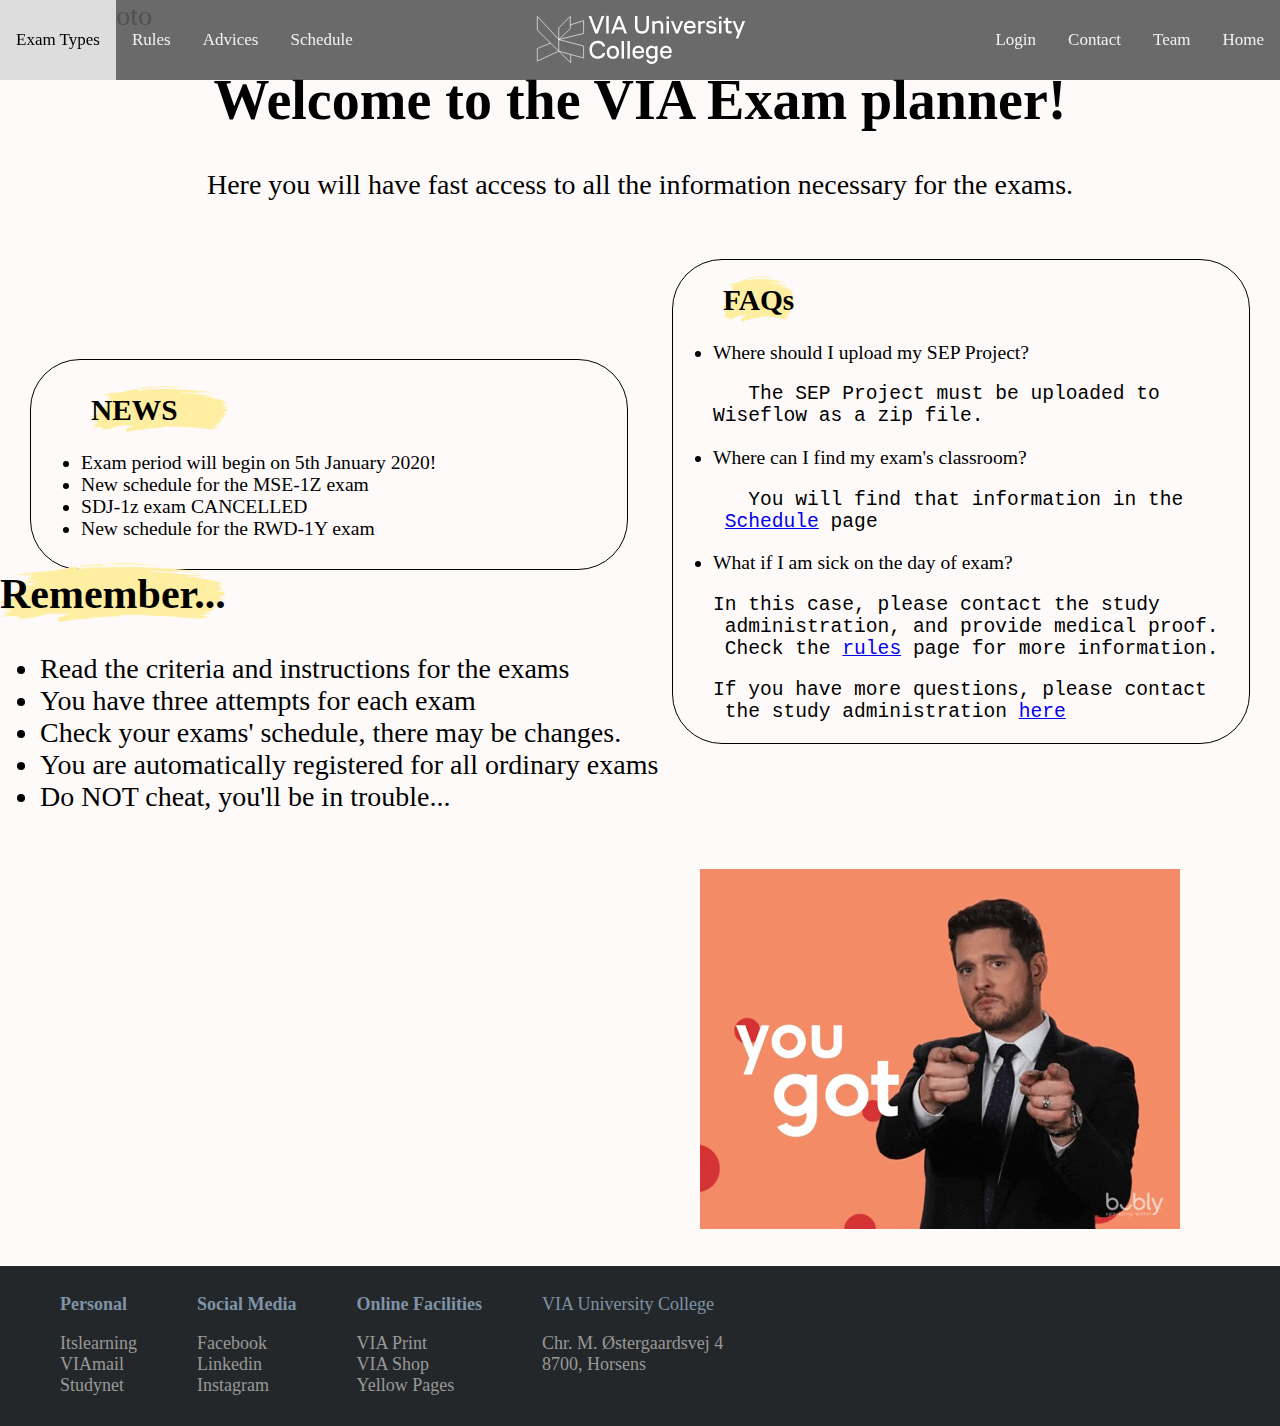
==== web/index.html @ dcbafc1c "Front-page yellow background paints" ====
<!DOCTYPE html>
<html lang="en">
<head>
  <!-- Add names to the author tag -->
  <meta charset="utf-8">
  <meta name="description" content="Via university exam planner">
  <meta name="author" content="">
  <title>Via exam planner</title>
  <link rel="stylesheet" href="css/style.css">
  <link rel="stylesheet" href="css/dropdown.css">
  <link rel="stylesheet" href="css/footer.css">

  <!--<script src="https://kit.fontawesome.com/c2f9623b79.js" crossorigin="anonymous"></script>-->
</head>

<body>
  <div class="navbar">
    <div class="left">
      <a href="ExamTypes.html">Exam Types</a>
      <a href="realRules.html">Rules</a>
      <a href="Advice.html">Advices</a>
      <a href="Schedule.html">Schedule</a>
    </div>
    <div class="center">
      <a href="index.html"><img src="svg/via_logo.svg" alt="Via logo"></a>
    </div>

    <div class="right">
      <a href="index.html">Home<!--<i class="fas fa-home"></i>--></a>
      <a href="Contact.html">Team<!--<i class="fas fa-phone"></i>--></a>
      <a href="mailto:horsens.studyadm.eng@via.dk">Contact<!--<i class="far fa-envelope"></i>--></a>
      <a href="#news" id="super">Login<!--<i class="fas fa-user-circle"></i>--></a>

      <div id="login">
        <form action="" method="post">
            <label for="uname"><b>Username</b></label>
            <input type="text" placeholder="Username" name="uname" required>

            <label for="psw"><b>Password</b></label>
            <input type="password" placeholder="Password" name="psw" required>

            <button type="submit">Login</button>
            <!--
            <label>
              <input type="checkbox" checked="checked" name="remember"> Remember me
            </label>
                  -->
        </form>
      </div>
    </div>
  </div>

  <div class="showcase"><img src="img/via_bg.png" alt= "group photo"></div>
  <section>
    <div class= "welcome">
      <h1> Welcome to the VIA Exam planner!</h1>
      <p>Here you will have fast access to all the information necessary for the exams.</p>
    </div>
    <div class="news">
      <h2><span class="special-highlight">NEWS<span></h2>
      <ul>
        <li>Exam period will begin on 5th January 2020!</li>
        <li>New schedule for the MSE-1Z exam</li>
        <li>SDJ-1z exam CANCELLED</li>
        <li>New schedule for the RWD-1Y exam</li>
      </ul>
    </div>
    <div class="faq">
      <h2><span class="special-highlight">FAQs</span></h2>
      <ul>
        <li>Where should I upload my SEP Project?</li>
        <pre>   The SEP Project must be uploaded to <br>Wiseflow as a zip file.</pre>
        <li>Where can I find my exam's classroom?</li>
        <pre>   You will find that information in the <br> <a href="Schedule.html">Schedule</a> page</pre>
        <li>What if I am sick on the day of exam?</li>
        <pre>In this case, please contact the study <br> administration, and provide medical proof.<br> Check the <a href="realRules.html">rules</a> page for more information.</pre>
        <pre>If you have more questions, please contact <br> the study administration <a href="mailto:horsens.studyadm.eng@via.dk">here</a></pre>
      </ul>
    </div>
    <div class="remember-frontpage">
      <h2><span class="special-highlight">Remember...</span></h2>
      <ul>
        <li>Read the criteria and instructions for the exams</li>
        <li>You have three attempts for each exam</li>
        <li>Check your exams' schedule, there may be changes.</li>
        <li>You are automatically registered for all ordinary exams</li>
        <li>Do NOT cheat, you'll be in trouble...</li>
      </ul>
    </div>
    <p id="gif-right"><img src="img/you-got-this.gif" alt="gif you got this"></p>
  </section>

  <footer>
    <div id="footer-content">
      <div class="footer-left">
        <p><strong>Personal</strong></p>
        <ul>
          <li><a href="https://via.itslearning.com/" target="_blank">Itslearning</a></li>
          <li><a href="https://outlook.office.com/mail/" target="_blank">VIAmail</a></li>
          <li><a href="https://studienet.via.dk" target="_blank">Studynet</a></li>
        </ul>
      </div>
      <div class="footer-center-left">
        <p><strong>Social Media</strong></p>
        <ul>
          <li class="icons-footer"><a href="https://www.facebook.com/viauniversitycollege" target="_blank"><!--<i class="fab fa-facebook"></i>--> Facebook</a></li>
          <li class="icons-footer"><a href="https://www.linkedin.com/school/via-university-college/?originalSubdomain=es" target="_blank"><!--<i class="fab fa-linkedin"></i>--> Linkedin</a></li>
          <li class="icons-footer"><a href="https://www.instagram.com/viauniversitycollege/?hl=es" target="_blank"><!--<i class="fab fa-instagram"></i>--> Instagram</a></li>
        </ul>
      </div>
      <div class="footer-center-rigt">
        <p><strong>Online Facilities</strong></p>
        <ul>
          <li><a href="https://print.via.dk/" target="_blank">VIA Print</a></li>
          <li><a href="https://shop.via.dk/" target="_blank">VIA Shop</a></li>
          <li><a href="https://dgs.via.dk" target="_blank">Yellow Pages</a></li>
        </ul>
      </div>
      <div class="footer-right">
        <p>VIA University College </p>
        <p><a href="https://www.google.es/maps/place/Chr+M+%C3%98stergaards+Vej+4,+8700+Horsens/@55.8716663,9.8839859,17z/data=!3m1!4b1!4m5!3m4!1s0x464c63be70a632c3:0x7291b77bbbb1fd3!8m2!3d55.8716663!4d9.8861799?hl=es">Chr. M. Østergaardsvej 4<br> 8700, Horsens</a></p>

      </div>
    </div>
  </footer>

</body>
</html>
---- web/css/style.css ----
body{
  margin: 0;
  padding: 0;
  font-size: 28px;
  background-color: snow;
  font-family: Helvetica Neue;
}

div.showcase{
/*  /background-color: #333;*/
/*  background-color: red;*/
}

div.login{
  display: none;
  float: right;
  background-color: blue;
  width: 30%;
  height: 220px;

}

div.showcase img{
  width: 100%;
  display: block;
    float:left;
}
div.showcase2 img{
  width: 100%;
  display: block;
    height: auto;
    float:left;
}

.Welcome {
    font-family: Helvetica Neue;
    bottom: 150px;
    left: 50px;
    color: black;
    font-size: 50px;
}

div.studying img {
    width: 100%;
    display: block;
}

.navbar{
  background-color: rgba(90,90,90,0.5);
  text-align: center;
  position: fixed;
  top: 0;
  width: 100%;
  height: 80px;
}

.navbar:hover {
  background-color: rgba(90,90,90,0.9);
  color: black;
}

.navbar .iteam{
  height: 80px;
  position: absolute;
  margin: auto;
  top: 0;
  left: 0;
  right: 0;
  bottom: 0;
}

.navbar a {
  text-align: center;
  vertical-align: middle;
  line-height: 80px;
  float: inherit;
  color: #f2f2f2;
  text-align: center;
  padding: 0px 16px;
  text-decoration: none;
  font-size: 17px;
}

.navbar .left a:hover {
  background: #ddd;
  color: black;
}

.navbar .right a:hover {
  color: darkgray
}

.navbar .left{
  float: left;
  width: 37%;
}

.navbar .right{
  float: right;
    width: 30%;
}

.navbar .center{
  height: inherit;
  width: 33%;
  text-align: left;
  vertical-align: bottom;
  float: left;
}

.navbar .center img{
  height: 60px;
  position: absolute;
  margin: auto;
  top: 0;
  left: 0;
  right: 0;
  bottom: 0;
}

 /* Exam types */
#Examtypes {
  font-family: Helvetica Neue;
    font-size: 1em;
    padding-left:5%;
    float:left;

}

.examsheading {
    font-family: Helvetica Neue;
    font-weight: 100;
    font-size: 50px;
    color: grey;
    padding-left: 15%;
    float:left;

}

.digitalexams {
    font-family: Helvetica Neue;
    font-weight: 100;
    font-size: 50px;
    color: grey;
    padding-left: 60%;

}

.firstblock {
    font-family: Helvetica Neue;
    font-weight: 100;
    font-size: 0.6em;
    width:43%;
    float:left;
   padding-left: 0;
    }
.Digital {
    font-family: Helvetica Neue;
    font-weight: 100;
    font-size: 0.6em;
   padding-left: 55%;
    width: 40%;
}
.WISEFLOW2 {
    font-weight: bold;
    font-size: 20px;
    font-style: italic;
    text-align: center;
   }
.Quote {
    font-size: 60px;
    padding-top: 200px;
    padding-bottom: 250px;
    text-align: center;
    font-weight: 100;
}
.rules{
    padding-top: 5%;
    text-align: left;
    font-family: Helvetica Neue;
    font-weight:100;
    font-size: 1em;

}
/*end of Exam Types*/
/*The Advice.html styling starts here*/
#cover-img {
  width: 100%;
  display: block;
}

#container {
    box-sizing: border-box;
}

#main-advices h1 {
  text-align: center;
    font-family: Helvetica Neue;
    font-weight: bold;
}

/*This is for the li titles in the 5 Study Techniques*/
.bold-titles {
  font-weight: bold;
  font-style: italic;
    font-family: Helvetica Neue;

}

#left-container-advice {
  width: 60%;
  display: inline-block;
  float: left;
  font-size: 0.65em;
  margin-top: 50px;
  border-right: 1px solid black;
  font-family: Helvetica Neue;
}

#left-container-advice li {
  padding-bottom: 20px;
  width: 65%;
  margin-left: auto;
  margin-right: auto;
}

#right-container-advice {
  width: 35%;
  display: inline-block;
  float: right;
  margin-top: 80px;
  margin-bottom: 100px;
  font-size: 1em;
}

#food-advice {
  margin: 20px auto;
  padding: 5px;
  width: 75%;
  height: 200px;
  /*I want to insert a background image with a link inside a rounded box*/
  /*border: 1px solid black;
  border-radius: 50px 50px;*/
  /*background-image: url("img/foods-that-make-you-smarter.png");*/
}

#food-advice img {
  width: 350px;
  height: 200px;
  border-radius: 5% 5%;
}

.video-tips {
  margin-top: 50px;
}

.video-tips video {
  margin-left: 25px;
  padding-top: 5px;
}

.highlight {
  background-color: #FFFF00;
}
/*The Advice styling ends here*/

/*LOGIN FORM starts here */
#login{
  display: none;
  float: right;
  background-color: rgba(60,60,60,0.9);
  width: 80%;
  height: auto;
  text-align: left;
  color: #EEE;
  padding: 16px;
}

#super:hover + #login{
    display: block;
}

#super{
  padding-left: 25%;
}

#login:hover{
  display: block;
}

input[type=text], input[type=password] {
  font-size: 0.8em;
  width: 100%;
  padding: 8px 8px;
  margin: 8px 0;
  display: inline-block;
  box-sizing: border-box;
  background-color: #BBB;
  border-style: none;
}

label{
    font-size: 0.9em;
}

button {
  background-color: darkcyan;
  color: #EEE;
  padding: 8px 20px;
  margin: 8px 0;
  border: none;
  cursor: pointer;
  width: 100%;
  font-size: 0.8em;
}

button:hover {
  opacity: 0.8;
}

/* Login form ends here */

/*Styling fpr the TEAM page starts here [Juan]*/
.team-member {
  width: 25%;
  display: block;
  float: left;
  margin: 100px auto;
}

#contacts{
  text-align: center;
  font-size: 20px;
  font-family: Trattatello;
}

#contacts h1{
  font-size: 80px;
  font-weight: 100;
}

#contacts a {
  color: black;
}

.team-member {
  margin-top: 0;
}

.member-img {
  margin: 0 auto;
  padding: 5px;
  width: 75%;
  height: auto;
  border-radius: 50%;
}

.member-info {
  text-align: center;
  font-size: 1.2em;
}
/*TEAM page ends here[Juan]*/


/*Schedule Tab Bernardo*/
/*Lenka*/
.Table{
  background-color: darkcyan;
}

#upperbackground {
    background-color: darkcyan;
 color: black;
    height: 80px;
    width: 100%;
}
.Table {
  padding-top: 100px;
  padding-bottom: 170px;
}
.tg  {
    border-collapse:collapse;

    width: 100%;
    max-width: 800px;
    margin: auto;

}

.tg td{font-family:Helvetica Neue;
    font-size:14px;
    padding:10px 5px;
    border-style:solid;
    border-width:1px;
    overflow:hidden;
    word-break:normal;
    border-color:black;
    height: 25px;
    width: 15%}
.tg th{font-family:Helvetica Neue;font-size:14px;font-weight:normal;padding:10px 5px;border-style:solid;border-width:1px;overflow:hidden;word-break:normal;border-color:black;}
.tg .tg-loqm{font-weight:bold;background-color:#656565;color:#ffffff;border-color:#656565;text-align:left;vertical-align:top}
.tg .tg-tirw{font-weight:bold;background-color:#d8d8d8;color:#333333;border-color:#333333;text-align:center;vertical-align:top}
.tg .tg-ulos{font-weight:bold;background-color:#d8d8d8;color:#000000;border-color:#000000;text-align:center;vertical-align:top}
.tg .tg-3ya8{font-weight:bold;background-color:#656565;color:#ffffff;border-color:#656565;text-align:center;vertical-align:top}
.tg .tg-z9n4{font-weight:bold;background-color:#403e3e;color:#000000;border-color:#000000;text-align:center;vertical-align:top}

/*Rules Tab Bernardo*/
.rules {box-sizing: border-box;border-spacing:5%;width: 50%;margin: auto;}
.rules > h1 {margin: 10% 30%;}
.rules > ul {}

/*Front page [Juan] Starts here*/
section{
  /*clear: both;*/
  background-color: snow;
}

article{
  background-color: snow;
}

.welcome {
  padding: 30px;
  font-size: 1em;
  text-align: center;
}

.news {
  margin-top: 100px;
  width: 45%;
  display: inline-block;
  float: left;
  border: 1px solid black;
  border-radius: 50px;
  padding: 10px;
  margin-left: 30px;
  font-size: 0.7em;
}

.news span, .faq span{
  text-align: center;
  margin-left: 50px;
  /*background-color: #FFFF00;*/
}

.faq {
  margin-right: 30px;
  display: inline-block;
  float: right;
  width: 45%;
  border: 1px solid black;
  border-radius: 50px;
  font-size: 0.7em;
}

.remember-frontpage {
  width: 30%;
  border: 1px solid black;
  display: inline-block;
  float: left;
  color: pink;
  font-size: 0.6em;
}

p#gif-right{
  display: inline-block;
  float: right;
  margin-right: 100px;
  margin-bottom: 30px;
}

.special-highlight {
  background-image: url("../img/yellow-brushstroke.png");
  background-repeat: no-repeat;
  background-size: 100% 95%;
  padding: 8px 0;
}
/*Front page ends here*/
---- web/css/footer.css ----
#footer-content{
  width: 100%;
  font-size: 18px;
  background-color: #242729;
  color: #7e94a6;
  padding: 0 !important;
  margin: 0 !important;
}

footer a{
  text-decoration: none;
  color: #999999;
}

footer a:hover{
  color: #EEE
}

footer ul{
  list-style: none;
  padding: 0;
  margin: 0;
}

footer li{
  *display: inline;
}

footer div{
  padding-left: 60px;
  padding-bottom: 30px;
  padding-top: 10px;
  float: left;
  width: auto;
}

.icons-footer {
@ -266,6 +296,12 @@ footer a:hover {
footer a:active {
  color: black;
}
/*Here ends the styling of the footer.*/
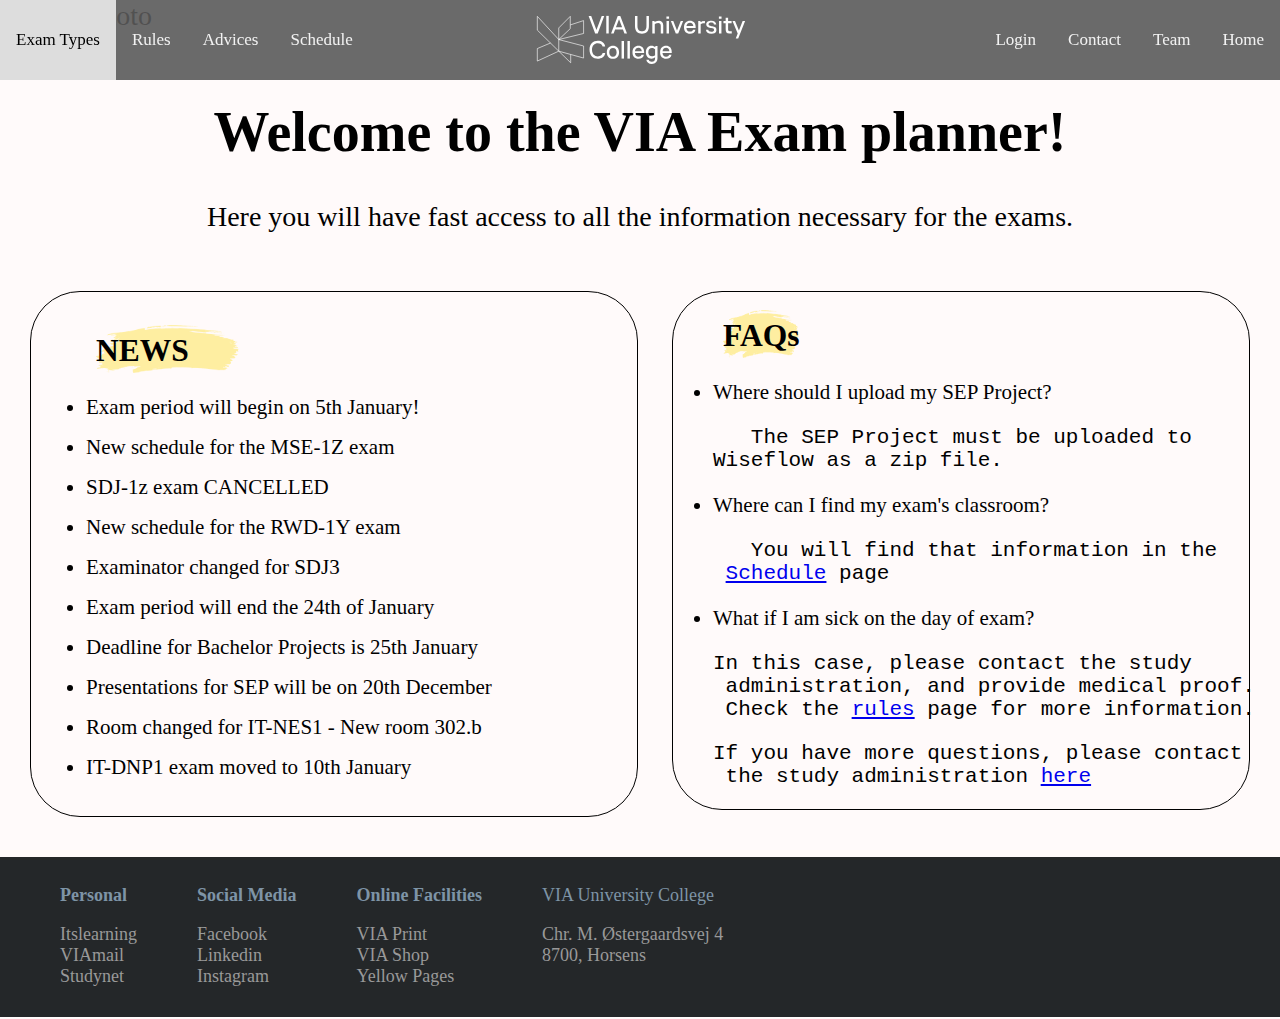
==== commit 9b73e3ab: "Front-page" ====
--- a/web/index.html
+++ b/web/index.html
@@ -53,16 +53,23 @@
   <div class="showcase"><img src="img/via_bg.png" alt= "group photo"></div>
   <section>
     <div class= "welcome">
+      <br>
       <h1> Welcome to the VIA Exam planner!</h1>
       <p>Here you will have fast access to all the information necessary for the exams.</p>
     </div>
     <div class="news">
       <h2><span class="special-highlight">NEWS<span></h2>
       <ul>
-        <li>Exam period will begin on 5th January 2020!</li>
+        <li>Exam period will begin on 5th January!</li>
         <li>New schedule for the MSE-1Z exam</li>
         <li>SDJ-1z exam CANCELLED</li>
         <li>New schedule for the RWD-1Y exam</li>
+        <li>Examinator changed for SDJ3</li>
+        <li>Exam period will end the 24th of January</li>
+        <li>Deadline for Bachelor Projects is 25th January</li>
+        <li>Presentations for SEP will be on 20th December</li>
+        <li>Room changed for IT-NES1 - New room 302.b</li>
+        <li>IT-DNP1 exam moved to 10th January</li>
       </ul>
     </div>
     <div class="faq">
@@ -77,6 +84,8 @@
         <pre>If you have more questions, please contact <br> the study administration <a href="mailto:horsens.studyadm.eng@via.dk">here</a></pre>
       </ul>
     </div>
+    <br>
+    <!--
     <div class="remember-frontpage">
       <h2><span class="special-highlight">Remember...</span></h2>
       <ul>
@@ -87,7 +96,8 @@
         <li>Do NOT cheat, you'll be in trouble...</li>
       </ul>
     </div>
-    <p id="gif-right"><img src="img/you-got-this.gif" alt="gif you got this"></p>
+  -->
+    <!--<img id="gif-right" src="img/you-got-this.gif" alt="gif you got this">-->
   </section>
 
   <footer>
--- a/web/css/style.css
+++ b/web/css/style.css
@@ -426,18 +426,23 @@
 }
 
 .news {
-  margin-top: 100px;
+  /*margin-top: 100px;*/
   width: 45%;
   display: inline-block;
   float: left;
   border: 1px solid black;
   border-radius: 50px;
-  padding: 10px;
+  padding: 15px;
   margin-left: 30px;
-  font-size: 0.7em;
-}
-
-.news span, .faq span{
+  font-size: 0.75em;
+  margin-bottom: 40px;
+}
+
+.news li {
+  margin-top: 15px;
+}
+
+.news span, .faq span, .rembember-frontpage span{
   text-align: center;
   margin-left: 50px;
   /*background-color: #FFFF00;*/
@@ -450,26 +455,30 @@
   width: 45%;
   border: 1px solid black;
   border-radius: 50px;
-  font-size: 0.7em;
+  font-size: 0.75em;
+  margin-bottom: 40px;
 }
 
 .remember-frontpage {
   width: 30%;
+  height: 500px;
   border: 1px solid black;
   display: inline-block;
   float: left;
   color: pink;
-  font-size: 0.6em;
-}
-
-p#gif-right{
-  display: inline-block;
-  float: right;
-  margin-right: 100px;
+  font-size: 0.7em;
+}
+
+img#gif-right{
+  float: right;
+  margin-top: 30px;
   margin-bottom: 30px;
+  margin-left: 150px;
 }
 
 .special-highlight {
+  margin-left: auto;
+  margin-right: auto;
   background-image: url("../img/yellow-brushstroke.png");
   background-repeat: no-repeat;
   background-size: 100% 95%;
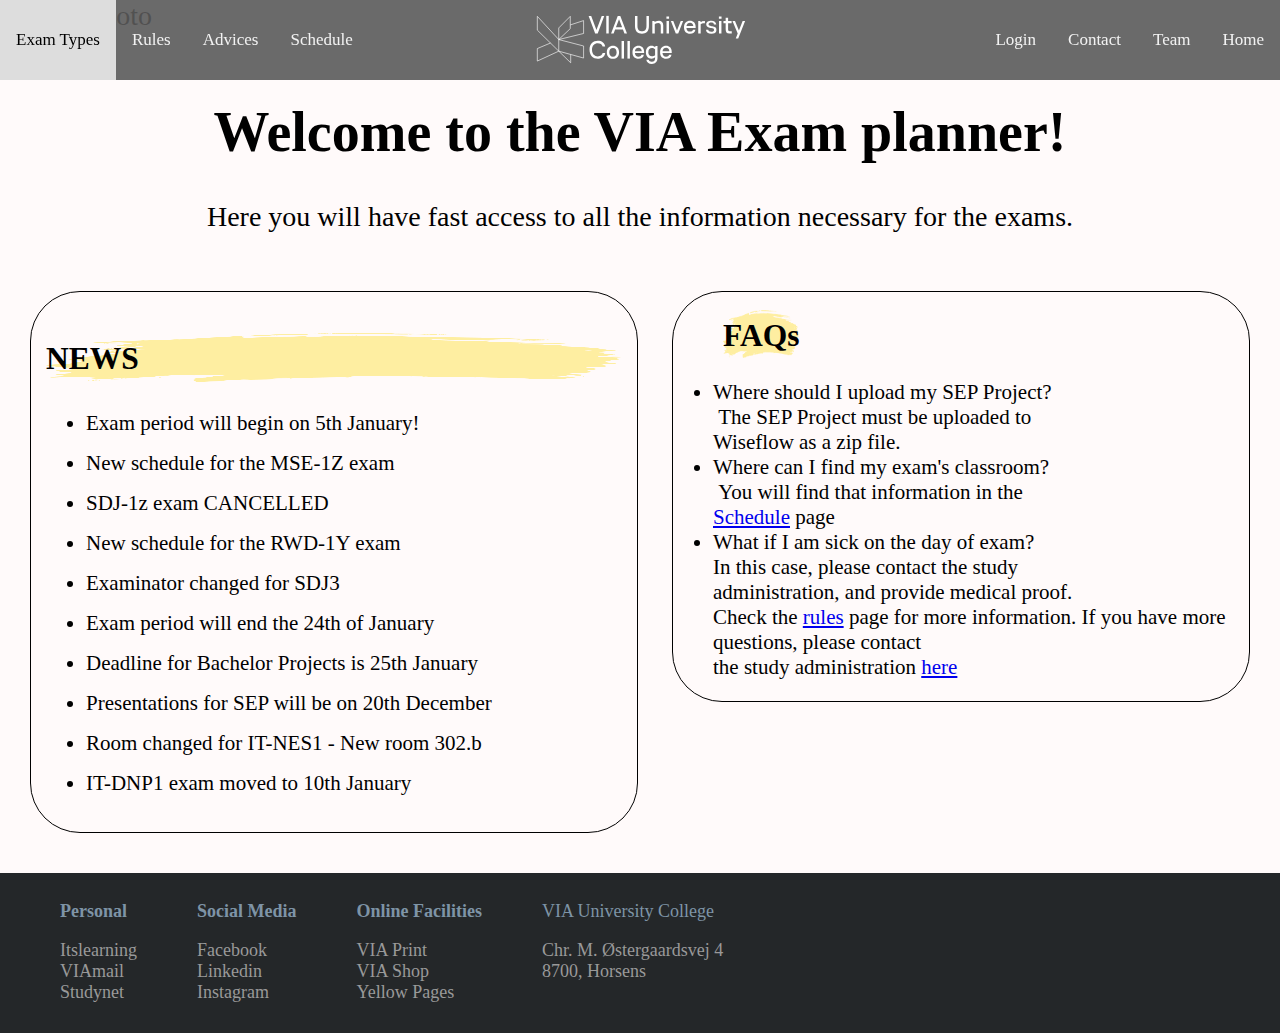
==== commit 4ce02ca1: "not looking back" ====
--- a/web/index.html
+++ b/web/index.html
@@ -32,11 +32,11 @@
       <a href="#news" id="super">Login<!--<i class="fas fa-user-circle"></i>--></a>
 
       <div id="login">
-        <form action="" method="post">
-            <label for="uname"><b>Username</b></label>
+        <form action="index.html" method="post">
+            <label><b>Username</b></label>
             <input type="text" placeholder="Username" name="uname" required>
 
-            <label for="psw"><b>Password</b></label>
+            <label><b>Password</b></label>
             <input type="password" placeholder="Password" name="psw" required>
 
             <button type="submit">Login</button>
@@ -58,7 +58,7 @@
       <p>Here you will have fast access to all the information necessary for the exams.</p>
     </div>
     <div class="news">
-      <h2><span class="special-highlight">NEWS<span></h2>
+      <h2 class="special-highlight">NEWS</h2>
       <ul>
         <li>Exam period will begin on 5th January!</li>
         <li>New schedule for the MSE-1Z exam</li>
@@ -76,12 +76,12 @@
       <h2><span class="special-highlight">FAQs</span></h2>
       <ul>
         <li>Where should I upload my SEP Project?</li>
-        <pre>   The SEP Project must be uploaded to <br>Wiseflow as a zip file.</pre>
+        &nbsp;The SEP Project must be uploaded to <br>Wiseflow as a zip file.
         <li>Where can I find my exam's classroom?</li>
-        <pre>   You will find that information in the <br> <a href="Schedule.html">Schedule</a> page</pre>
+        &nbsp;You will find that information in the <br> <a href="Schedule.html">Schedule</a> page
         <li>What if I am sick on the day of exam?</li>
-        <pre>In this case, please contact the study <br> administration, and provide medical proof.<br> Check the <a href="realRules.html">rules</a> page for more information.</pre>
-        <pre>If you have more questions, please contact <br> the study administration <a href="mailto:horsens.studyadm.eng@via.dk">here</a></pre>
+        In this case, please contact the study <br> administration, and provide medical proof.<br> Check the <a href="realRules.html">rules</a> page for more information.
+        If you have more questions, please contact <br> the study administration <a href="mailto:horsens.studyadm.eng@via.dk">here</a>
       </ul>
     </div>
     <br>
--- a/web/css/style.css
+++ b/web/css/style.css
@@ -23,13 +23,14 @@
 div.showcase img{
   width: 100%;
   display: block;
-    float:left;
-}
+  float:left;
+}
+
 div.showcase2 img{
   width: 100%;
   display: block;
-    height: auto;
-    float:left;
+  height: auto;
+  float:left;
 }
 
 .Welcome {
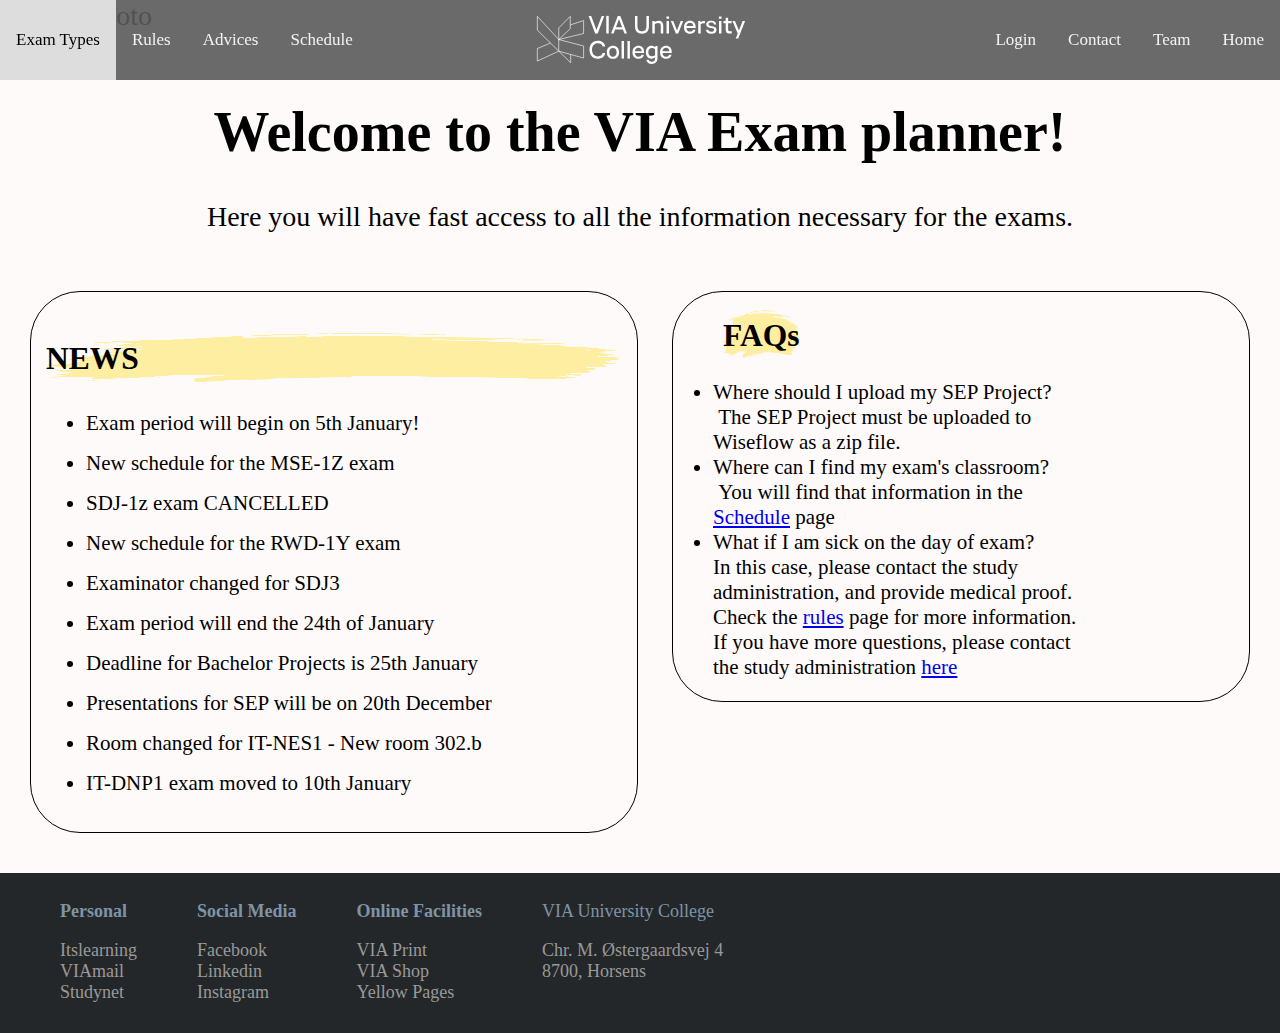
==== commit 6fe44ca9: "Changed error starting line 79" ====
--- a/web/index.html
+++ b/web/index.html
@@ -75,12 +75,12 @@
     <div class="faq">
       <h2><span class="special-highlight">FAQs</span></h2>
       <ul>
-        <li>Where should I upload my SEP Project?</li>
-        &nbsp;The SEP Project must be uploaded to <br>Wiseflow as a zip file.
-        <li>Where can I find my exam's classroom?</li>
-        &nbsp;You will find that information in the <br> <a href="Schedule.html">Schedule</a> page
-        <li>What if I am sick on the day of exam?</li>
-        In this case, please contact the study <br> administration, and provide medical proof.<br> Check the <a href="realRules.html">rules</a> page for more information.
+        <li>Where should I upload my SEP Project?<br>
+        &nbsp;The SEP Project must be uploaded to <br>Wiseflow as a zip file.</li>
+        <li>Where can I find my exam's classroom?<br>
+        &nbsp;You will find that information in the <br> <a href="Schedule.html">Schedule</a> page</li>
+        <li>What if I am sick on the day of exam?<br>
+        In this case, please contact the study <br> administration, and provide medical proof.<br> Check the <a href="realRules.html">rules</a> page for more information.</li>
         If you have more questions, please contact <br> the study administration <a href="mailto:horsens.studyadm.eng@via.dk">here</a>
       </ul>
     </div>
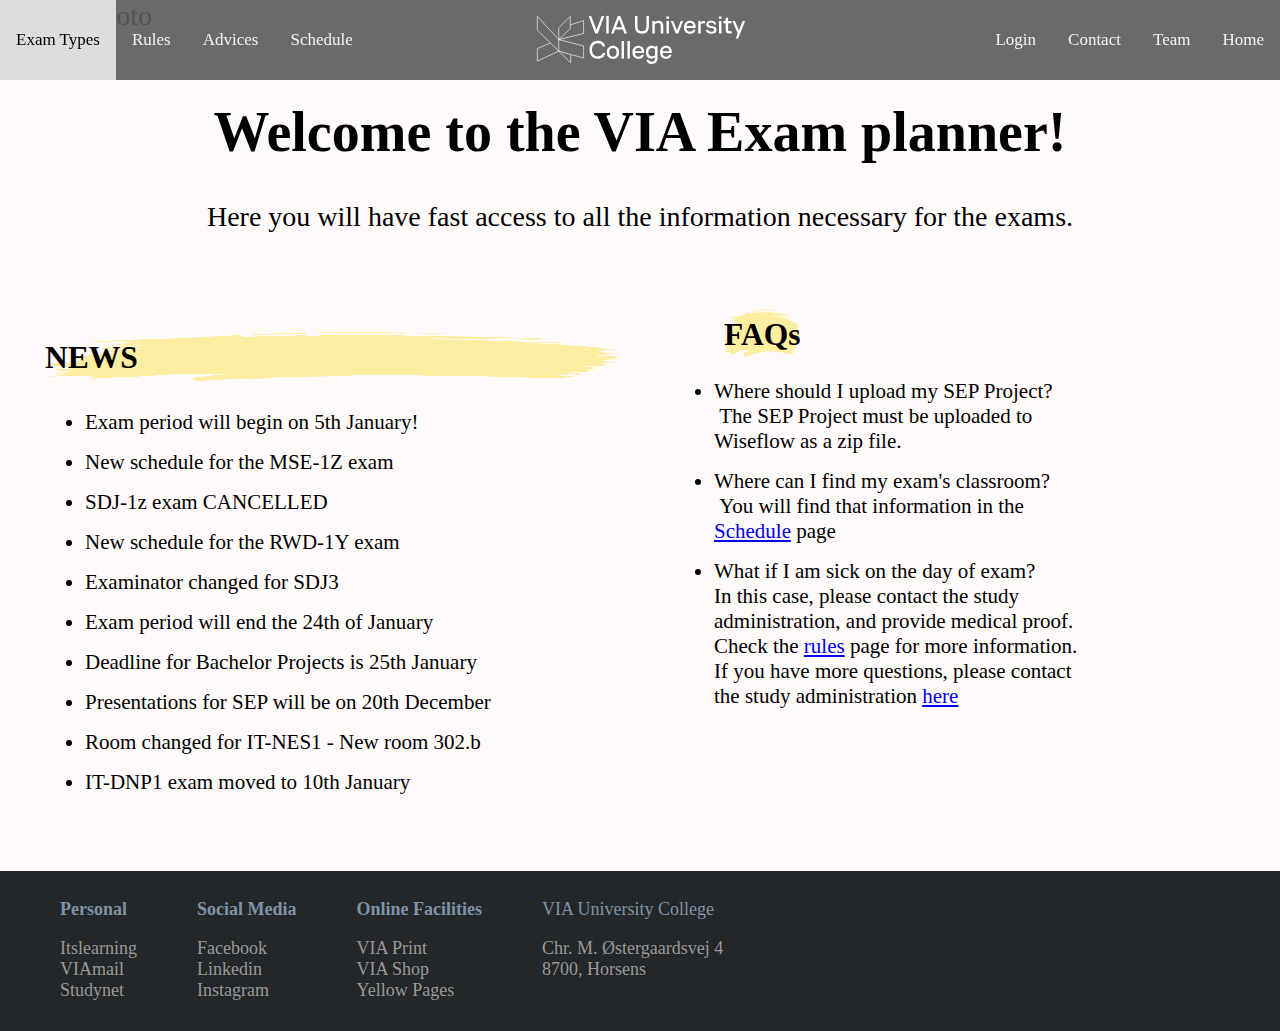
==== commit 08c168f3: "changes index" ====
--- a/web/index.html
+++ b/web/index.html
@@ -80,8 +80,8 @@
         <li>Where can I find my exam's classroom?<br>
         &nbsp;You will find that information in the <br> <a href="Schedule.html">Schedule</a> page</li>
         <li>What if I am sick on the day of exam?<br>
-        In this case, please contact the study <br> administration, and provide medical proof.<br> Check the <a href="realRules.html">rules</a> page for more information.</li>
-        If you have more questions, please contact <br> the study administration <a href="mailto:horsens.studyadm.eng@via.dk">here</a>
+        In this case, please contact the study <br> administration, and provide medical proof.<br> Check the <a href="realRules.html">rules</a> page for more information.<br>
+        If you have more questions, please contact <br> the study administration <a href="mailto:horsens.studyadm.eng@via.dk">here</a></li>
       </ul>
     </div>
     <br>
--- a/web/css/style.css
+++ b/web/css/style.css
@@ -431,15 +431,15 @@
   width: 45%;
   display: inline-block;
   float: left;
-  border: 1px solid black;
-  border-radius: 50px;
+  /*border: 1px solid black;
+  border-radius: 50px;*/
   padding: 15px;
   margin-left: 30px;
   font-size: 0.75em;
   margin-bottom: 40px;
 }
 
-.news li {
+.news li, .faq li {
   margin-top: 15px;
 }
 
@@ -454,8 +454,8 @@
   display: inline-block;
   float: right;
   width: 45%;
-  border: 1px solid black;
-  border-radius: 50px;
+  /*border: 1px solid black;
+  border-radius: 50px;*/
   font-size: 0.75em;
   margin-bottom: 40px;
 }
@@ -485,4 +485,8 @@
   background-size: 100% 95%;
   padding: 8px 0;
 }
+
+.special-highlight .news {
+  background-size: 30% 45%;
+}
 /*Front page ends here*/
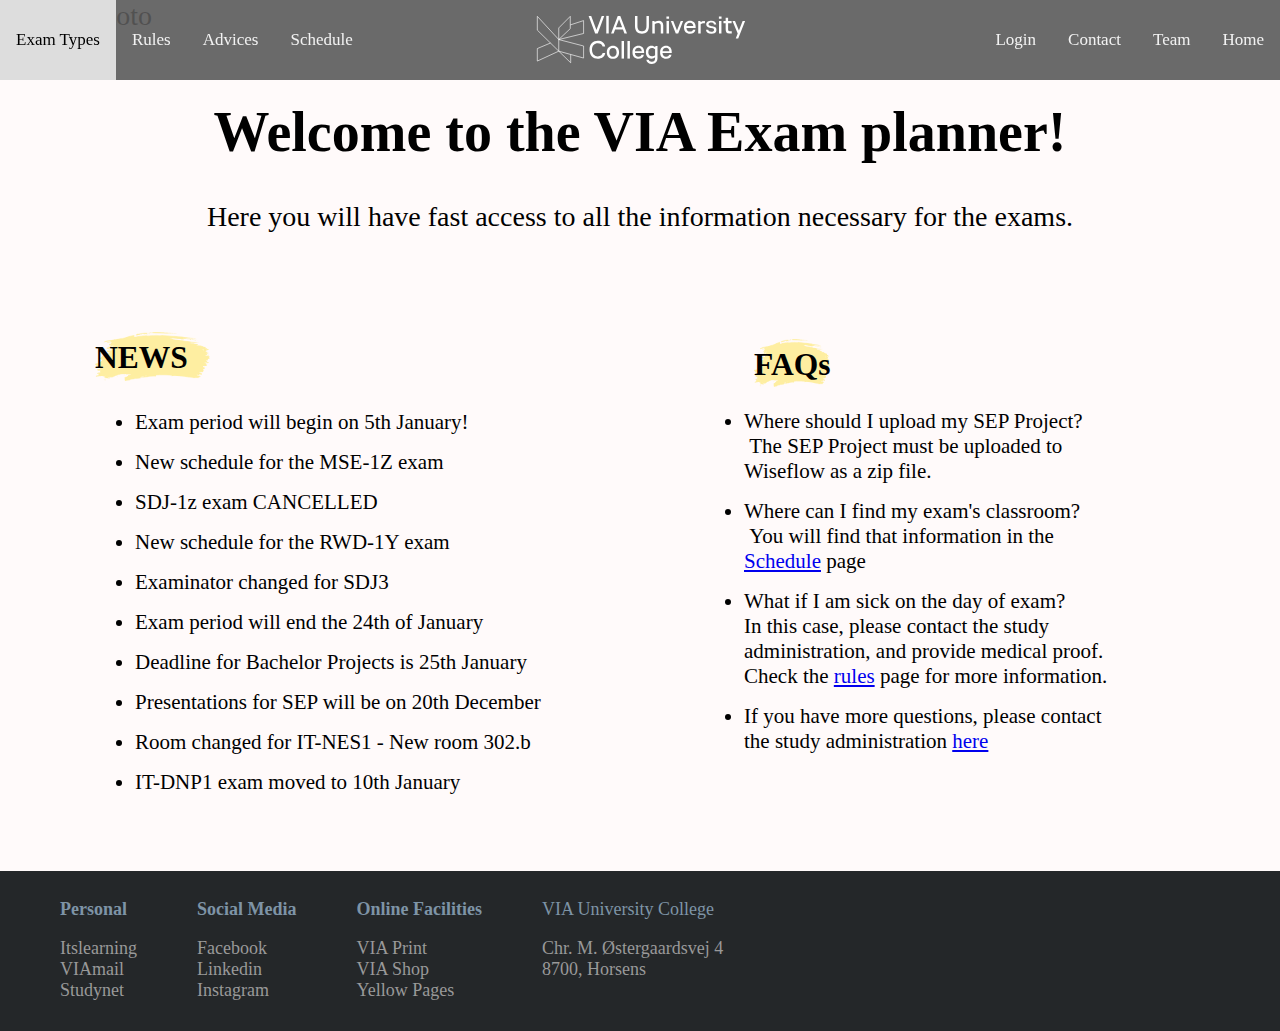
==== commit 747f2d38: "index" ====
--- a/web/index.html
+++ b/web/index.html
@@ -58,7 +58,7 @@
       <p>Here you will have fast access to all the information necessary for the exams.</p>
     </div>
     <div class="news">
-      <h2 class="special-highlight">NEWS</h2>
+      <h2 class="special-highlight news-head">NEWS</h2>
       <ul>
         <li>Exam period will begin on 5th January!</li>
         <li>New schedule for the MSE-1Z exam</li>
@@ -80,8 +80,8 @@
         <li>Where can I find my exam's classroom?<br>
         &nbsp;You will find that information in the <br> <a href="Schedule.html">Schedule</a> page</li>
         <li>What if I am sick on the day of exam?<br>
-        In this case, please contact the study <br> administration, and provide medical proof.<br> Check the <a href="realRules.html">rules</a> page for more information.<br>
-        If you have more questions, please contact <br> the study administration <a href="mailto:horsens.studyadm.eng@via.dk">here</a></li>
+        In this case, please contact the study <br> administration, and provide medical proof.<br> Check the <a href="realRules.html">rules</a> page for more information.</li>
+        <li>If you have more questions, please contact <br> the study administration <a href="mailto:horsens.studyadm.eng@via.dk">here</a></li>
       </ul>
     </div>
     <br>
--- a/web/css/style.css
+++ b/web/css/style.css
@@ -434,7 +434,7 @@
   /*border: 1px solid black;
   border-radius: 50px;*/
   padding: 15px;
-  margin-left: 30px;
+  margin-left: 80px;
   font-size: 0.75em;
   margin-bottom: 40px;
 }
@@ -450,7 +450,8 @@
 }
 
 .faq {
-  margin-right: 30px;
+  margin-top: 30px;
+  /*margin-right: 20px;*/
   display: inline-block;
   float: right;
   width: 45%;
@@ -486,7 +487,7 @@
   padding: 8px 0;
 }
 
-.special-highlight .news {
-  background-size: 30% 45%;
+.news-head {
+  background-size: 20% 95%;
 }
 /*Front page ends here*/
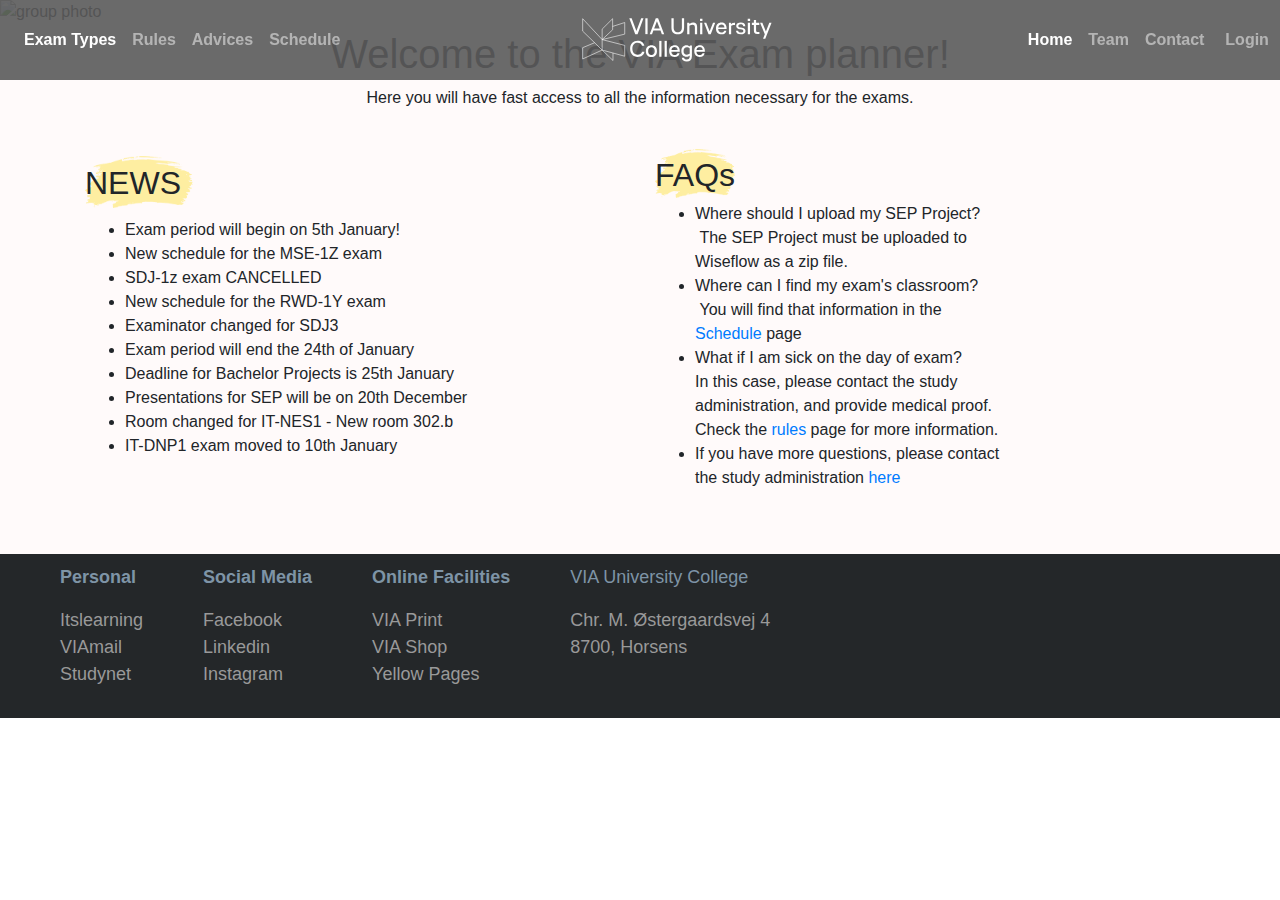
==== commit 309cf6f4: "huh, responsivoo :D" ====
--- a/web/index.html
+++ b/web/index.html
@@ -6,85 +6,116 @@
   <meta name="description" content="Via university exam planner">
   <meta name="author" content="">
   <title>Via exam planner</title>
-  <link rel="stylesheet" href="css/style.css">
   <link rel="stylesheet" href="css/dropdown.css">
   <link rel="stylesheet" href="css/footer.css">
+  <link rel="stylesheet" href="css/style.css">
 
   <!--<script src="https://kit.fontawesome.com/c2f9623b79.js" crossorigin="anonymous"></script>-->
+
+  <!-- BOOTSTRAP 4-->
+  <meta name="viewport" content="width=device-width, initial-scale=1">
+  <link rel="stylesheet" href="https://maxcdn.bootstrapcdn.com/bootstrap/4.3.1/css/bootstrap.min.css">
+  <script src="https://ajax.googleapis.com/ajax/libs/jquery/3.4.1/jquery.min.js"></script>
+  <script src="https://cdnjs.cloudflare.com/ajax/libs/popper.js/1.14.7/umd/popper.min.js"></script>
+  <script src="https://maxcdn.bootstrapcdn.com/bootstrap/4.3.1/js/bootstrap.min.js"></script>
+  <!-- BOOTSTRAP 4-->
+
+  <link rel="stylesheet" href="css/navbar.css">
 </head>
 
 <body>
-  <div class="navbar">
-    <div class="left">
-      <a href="ExamTypes.html">Exam Types</a>
-      <a href="realRules.html">Rules</a>
-      <a href="Advice.html">Advices</a>
-      <a href="Schedule.html">Schedule</a>
-    </div>
-    <div class="center">
-      <a href="index.html"><img src="svg/via_logo.svg" alt="Via logo"></a>
-    </div>
 
-    <div class="right">
-      <a href="index.html">Home<!--<i class="fas fa-home"></i>--></a>
-      <a href="Contact.html">Team<!--<i class="fas fa-phone"></i>--></a>
-      <a href="mailto:horsens.studyadm.eng@via.dk">Contact<!--<i class="far fa-envelope"></i>--></a>
-      <a href="#news" id="super">Login<!--<i class="fas fa-user-circle"></i>--></a>
+  <nav class="navbar fixed-top navbar-expand-lg navbar-dark">
+      <div class="collapse navbar-collapse order-1 order-lg-0" id="navbarNav">
+          <ul class="navbar-nav">
+              <li class="nav-item active">
+                  <a class="nav-link" href="ExamTypes.html">Exam&nbspTypes</a>
+              </li>
+              <li class="nav-item">
+                  <a class="nav-link" href="realRules.html">Rules</a>
+              </li>
+              <li class="nav-item">
+                  <a class="nav-link" href="Advice.html">Advices</a>
+              </li>
+              <li class="nav-item">
+                  <a class="nav-link" href="Schedule.html">Schedule</a>
+              </li>
+          </ul>
+      </div>
+      <div class="collapse navbar-collapse order-last" id="account">
+        <ul class="navbar-nav">
+            <li class="nav-item active">
+                <a class="nav-link" href="index.html">Home<!--<i class="fas fa-home"></i>--></a>
+            </li>
+            <li class="nav-item">
+                <a class="nav-link" href="Contact.html">Team<!--<i class="fas fa-phone"></i>--></a>
+            </li>
+            <li class="nav-item">
+                <a class="nav-link" href="mailto:horsens.studyadm.eng@via.dk">Contact<!--<i class="far fa-envelope"></i>--></a>
+            </li>
+            <li class="nav-item">
+                <a class="nav-link" href="#news" id="super">Login<!--<i class="fas fa-user-circle"></i>--></a>
+            </li>
+        </ul>
+      </div>
+      <div class="d-flex w-100">
+          <button class="navbar-toggler" type="button" data-toggle="collapse" data-target="#navbarNav">
+              <span class="navbar-toggler-icon"></span>
+          </button>
 
-      <div id="login">
-        <form action="index.html" method="post">
-            <label><b>Username</b></label>
-            <input type="text" placeholder="Username" name="uname" required>
+          <a class="navbar-brand text-center w-100" href="index.html"><img src="svg/via_logo.svg" alt="Via logo" style="width:200px;"></a>
 
-            <label><b>Password</b></label>
-            <input type="password" placeholder="Password" name="psw" required>
+          <button class="navbar-toggler" type="button" data-toggle="collapse" data-target="#account">
+              <span class="navbar-toggler-icon"></span>
+          </button>
 
-            <button type="submit">Login</button>
-            <!--
-            <label>
-              <input type="checkbox" checked="checked" name="remember"> Remember me
-            </label>
-                  -->
-        </form>
       </div>
-    </div>
-  </div>
+  </nav>
+  <div class="showcase"><img src="img/via_bg.png" alt= "group photo"></div>
 
-  <div class="showcase"><img src="img/via_bg.png" alt= "group photo"></div>
+
   <section>
     <div class= "welcome">
-      <br>
       <h1> Welcome to the VIA Exam planner!</h1>
       <p>Here you will have fast access to all the information necessary for the exams.</p>
     </div>
-    <div class="news">
-      <h2 class="special-highlight news-head">NEWS</h2>
-      <ul>
-        <li>Exam period will begin on 5th January!</li>
-        <li>New schedule for the MSE-1Z exam</li>
-        <li>SDJ-1z exam CANCELLED</li>
-        <li>New schedule for the RWD-1Y exam</li>
-        <li>Examinator changed for SDJ3</li>
-        <li>Exam period will end the 24th of January</li>
-        <li>Deadline for Bachelor Projects is 25th January</li>
-        <li>Presentations for SEP will be on 20th December</li>
-        <li>Room changed for IT-NES1 - New room 302.b</li>
-        <li>IT-DNP1 exam moved to 10th January</li>
-      </ul>
+
+
+    <div class="container">
+      <div class="row">
+        <div class="col-md">
+          <h2 class="special-highlight news-head">NEWS</h2>
+          <ul>
+            <li>Exam period will begin on 5th January!</li>
+            <li>New schedule for the MSE-1Z exam</li>
+            <li>SDJ-1z exam CANCELLED</li>
+            <li>New schedule for the RWD-1Y exam</li>
+            <li>Examinator changed for SDJ3</li>
+            <li>Exam period will end the 24th of January</li>
+            <li>Deadline for Bachelor Projects is 25th January</li>
+            <li>Presentations for SEP will be on 20th December</li>
+            <li>Room changed for IT-NES1 - New room 302.b</li>
+            <li>IT-DNP1 exam moved to 10th January</li>
+          </ul>
+        </div>
+
+        <div class="col-md">
+          <h2><span class="special-highlight">FAQs</span></h2>
+          <ul>
+            <li>Where should I upload my SEP Project?<br>
+            &nbsp;The SEP Project must be uploaded to <br>Wiseflow as a zip file.</li>
+            <li>Where can I find my exam's classroom?<br>
+            &nbsp;You will find that information in the <br> <a href="Schedule.html">Schedule</a> page</li>
+            <li>What if I am sick on the day of exam?<br>
+            In this case, please contact the study <br> administration, and provide medical proof.<br> Check the <a href="realRules.html">rules</a> page for more information.</li>
+            <li>If you have more questions, please contact <br> the study administration <a href="mailto:horsens.studyadm.eng@via.dk">here</a></li>
+          </ul>
+        </div>
+      </div>
     </div>
-    <div class="faq">
-      <h2><span class="special-highlight">FAQs</span></h2>
-      <ul>
-        <li>Where should I upload my SEP Project?<br>
-        &nbsp;The SEP Project must be uploaded to <br>Wiseflow as a zip file.</li>
-        <li>Where can I find my exam's classroom?<br>
-        &nbsp;You will find that information in the <br> <a href="Schedule.html">Schedule</a> page</li>
-        <li>What if I am sick on the day of exam?<br>
-        In this case, please contact the study <br> administration, and provide medical proof.<br> Check the <a href="realRules.html">rules</a> page for more information.</li>
-        <li>If you have more questions, please contact <br> the study administration <a href="mailto:horsens.studyadm.eng@via.dk">here</a></li>
-      </ul>
-    </div>
-    <br>
+
+    <br><br>
+
     <!--
     <div class="remember-frontpage">
       <h2><span class="special-highlight">Remember...</span></h2>
--- a/web/css/footer.css
+++ b/web/css/footer.css
@@ -1,4 +1,3 @@
-
 #footer-content{
   width: 100%;
   font-size: 18px;
@@ -23,9 +22,11 @@
   margin: 0;
 }
 
+/*
 footer li{
-  *display: inline;
+  display: inline;
 }
+*/
 
 footer div{
   padding-left: 60px;
--- a/web/css/style.css
+++ b/web/css/style.css
@@ -1,14 +1,9 @@
- body{
+body{
   margin: 0;
   padding: 0;
   font-size: 28px;
   background-color: snow;
   font-family: Helvetica Neue;
-}
-
-div.showcase{
-/*  /background-color: #333;*/
-/*  background-color: red;*/
 }
 
 div.login{
@@ -34,155 +29,82 @@
 }
 
 .Welcome {
-    font-family: Helvetica Neue;
-    bottom: 150px;
-    left: 50px;
-    color: black;
-    font-size: 50px;
+  font-family: Helvetica Neue;
+  bottom: 150px;
+  left: 50px;
+  color: black;
+  font-size: 50px;
 }
 
 div.studying img {
-    width: 100%;
-    display: block;
-}
-
-.navbar{
-  background-color: rgba(90,90,90,0.5);
-  text-align: center;
-  position: fixed;
-  top: 0;
-  width: 100%;
-  height: 80px;
-}
-
-.navbar:hover {
-  background-color: rgba(90,90,90,0.9);
-  color: black;
-}
-
-.navbar .iteam{
-  height: 80px;
-  position: absolute;
-  margin: auto;
-  top: 0;
-  left: 0;
-  right: 0;
-  bottom: 0;
-}
-
-.navbar a {
-  text-align: center;
-  vertical-align: middle;
-  line-height: 80px;
-  float: inherit;
-  color: #f2f2f2;
-  text-align: center;
-  padding: 0px 16px;
-  text-decoration: none;
-  font-size: 17px;
-}
-
-.navbar .left a:hover {
-  background: #ddd;
-  color: black;
-}
-
-.navbar .right a:hover {
-  color: darkgray
-}
-
-.navbar .left{
-  float: left;
-  width: 37%;
-}
-
-.navbar .right{
-  float: right;
-    width: 30%;
-}
-
-.navbar .center{
-  height: inherit;
-  width: 33%;
-  text-align: left;
-  vertical-align: bottom;
-  float: left;
-}
-
-.navbar .center img{
-  height: 60px;
-  position: absolute;
-  margin: auto;
-  top: 0;
-  left: 0;
-  right: 0;
-  bottom: 0;
+  width: 100%;
+  display: block;
 }
 
  /* Exam types */
 #Examtypes {
   font-family: Helvetica Neue;
-    font-size: 1em;
-    padding-left:5%;
-    float:left;
+  font-size: 1em;
+  padding-left:5%;
+  float:left;
 
 }
 
 .examsheading {
-    font-family: Helvetica Neue;
-    font-weight: 100;
-    font-size: 50px;
-    color: grey;
-    padding-left: 15%;
-    float:left;
-
+  font-family: Helvetica Neue;
+  font-weight: 100;
+  font-size: 50px;
+  color: grey;
+  padding-left: 15%;
+  float:left;
 }
 
 .digitalexams {
-    font-family: Helvetica Neue;
-    font-weight: 100;
-    font-size: 50px;
-    color: grey;
-    padding-left: 60%;
-
+  font-family: Helvetica Neue;
+  font-weight: 100;
+  font-size: 50px;
+  color: grey;
+  padding-left: 60%;
 }
 
 .firstblock {
-    font-family: Helvetica Neue;
-    font-weight: 100;
-    font-size: 0.6em;
-    width:43%;
-    float:left;
-   padding-left: 0;
-    }
+  font-family: Helvetica Neue;
+  font-weight: 100;
+  font-size: 0.6em;
+  width:43%;
+  float:left;
+  padding-left: 0;
+}
+
 .Digital {
-    font-family: Helvetica Neue;
-    font-weight: 100;
-    font-size: 0.6em;
-   padding-left: 55%;
-    width: 40%;
+  font-family: Helvetica Neue;
+  font-weight: 100;
+  font-size: 0.6em;
+  padding-left: 55%;
+  width: 40%;
 }
 .WISEFLOW2 {
-    font-weight: bold;
-    font-size: 20px;
-    font-style: italic;
-    text-align: center;
-   }
+  font-weight: bold;
+  font-size: 20px;
+  font-style: italic;
+  text-align: center;
+}
 .Quote {
-    font-size: 60px;
-    padding-top: 200px;
-    padding-bottom: 250px;
-    text-align: center;
-    font-weight: 100;
-}
+  font-size: 60px;
+  padding-top: 200px;
+  padding-bottom: 250px;
+  text-align: center;
+  font-weight: 100;
+}
+
 .rules{
-    padding-top: 5%;
-    text-align: left;
-    font-family: Helvetica Neue;
-    font-weight:100;
-    font-size: 1em;
-
-}
+  padding-top: 5%;
+  text-align: left;
+  font-family: Helvetica Neue;
+  font-weight:100;
+  font-size: 1em;
+}
+
 /*end of Exam Types*/
 /*The Advice.html styling starts here*/
 #cover-img {
@@ -191,21 +113,20 @@
 }
 
 #container {
-    box-sizing: border-box;
+  box-sizing: border-box;
 }
 
 #main-advices h1 {
   text-align: center;
-    font-family: Helvetica Neue;
-    font-weight: bold;
+  font-family: Helvetica Neue;
+  font-weight: bold;
 }
 
 /*This is for the li titles in the 5 Study Techniques*/
 .bold-titles {
   font-weight: bold;
   font-style: italic;
-    font-family: Helvetica Neue;
-
+  font-family: Helvetica Neue;
 }
 
 #left-container-advice {
@@ -288,7 +209,7 @@
 #login:hover{
   display: block;
 }
-
+/*
 input[type=text], input[type=password] {
   font-size: 0.8em;
   width: 100%;
@@ -301,7 +222,7 @@
 }
 
 label{
-    font-size: 0.9em;
+  font-size: 0.9em;
 }
 
 button {
@@ -319,7 +240,9 @@
   opacity: 0.8;
 }
 
-/* Login form ends here */
+*/
+
+/* Login form ends here
 
 /*Styling fpr the TEAM page starts here [Juan]*/
 .team-member {
@@ -370,34 +293,37 @@
 }
 
 #upperbackground {
-    background-color: darkcyan;
- color: black;
-    height: 80px;
-    width: 100%;
+  background-color: darkcyan;
+  color: black;
+  height: 80px;
+  width: 100%;
 }
 .Table {
   padding-top: 100px;
   padding-bottom: 170px;
 }
-.tg  {
-    border-collapse:collapse;
-
-    width: 100%;
-    max-width: 800px;
-    margin: auto;
-
-}
-
-.tg td{font-family:Helvetica Neue;
-    font-size:14px;
-    padding:10px 5px;
-    border-style:solid;
-    border-width:1px;
-    overflow:hidden;
-    word-break:normal;
-    border-color:black;
-    height: 25px;
-    width: 15%}
+
+.tg {
+  border-collapse:collapse;
+
+  width: 100%;
+  max-width: 800px;
+  margin: auto;
+}
+
+.tg td{
+  font-family:Helvetica Neue;
+  font-size:14px;
+  padding:10px 5px;
+  border-style:solid;
+  border-width:1px;
+  overflow:hidden;
+  word-break:normal;
+  border-color:black;
+  height: 25px;
+  width: 15%
+}
+
 .tg th{font-family:Helvetica Neue;font-size:14px;font-weight:normal;padding:10px 5px;border-style:solid;border-width:1px;overflow:hidden;word-break:normal;border-color:black;}
 .tg .tg-loqm{font-weight:bold;background-color:#656565;color:#ffffff;border-color:#656565;text-align:left;vertical-align:top}
 .tg .tg-tirw{font-weight:bold;background-color:#d8d8d8;color:#333333;border-color:#333333;text-align:center;vertical-align:top}
@@ -490,4 +416,8 @@
 .news-head {
   background-size: 20% 95%;
 }
+
+#no-bullet {
+  list-style-type: none;
+}
 /*Front page ends here*/
--- a/web/css/navbar.css
+++ b/web/css/navbar.css
@@ -0,0 +1,25 @@
+.navbar{
+  background-color: rgba(90,90,90,0.7);
+}
+
+.navbar:hover {
+  background-color: rgba(90,90,90,0.9);
+}
+
+.navbar a {
+  font-weight: bold;
+}
+
+.navbar-toggler {
+  background-color: rgba(120,120,120,0.7);
+  border-style: none;
+}
+
+
+a, a:active, a:focus {
+   outline: none;
+}
+
+button, button:active, button:focus {
+   outline: none;
+}
